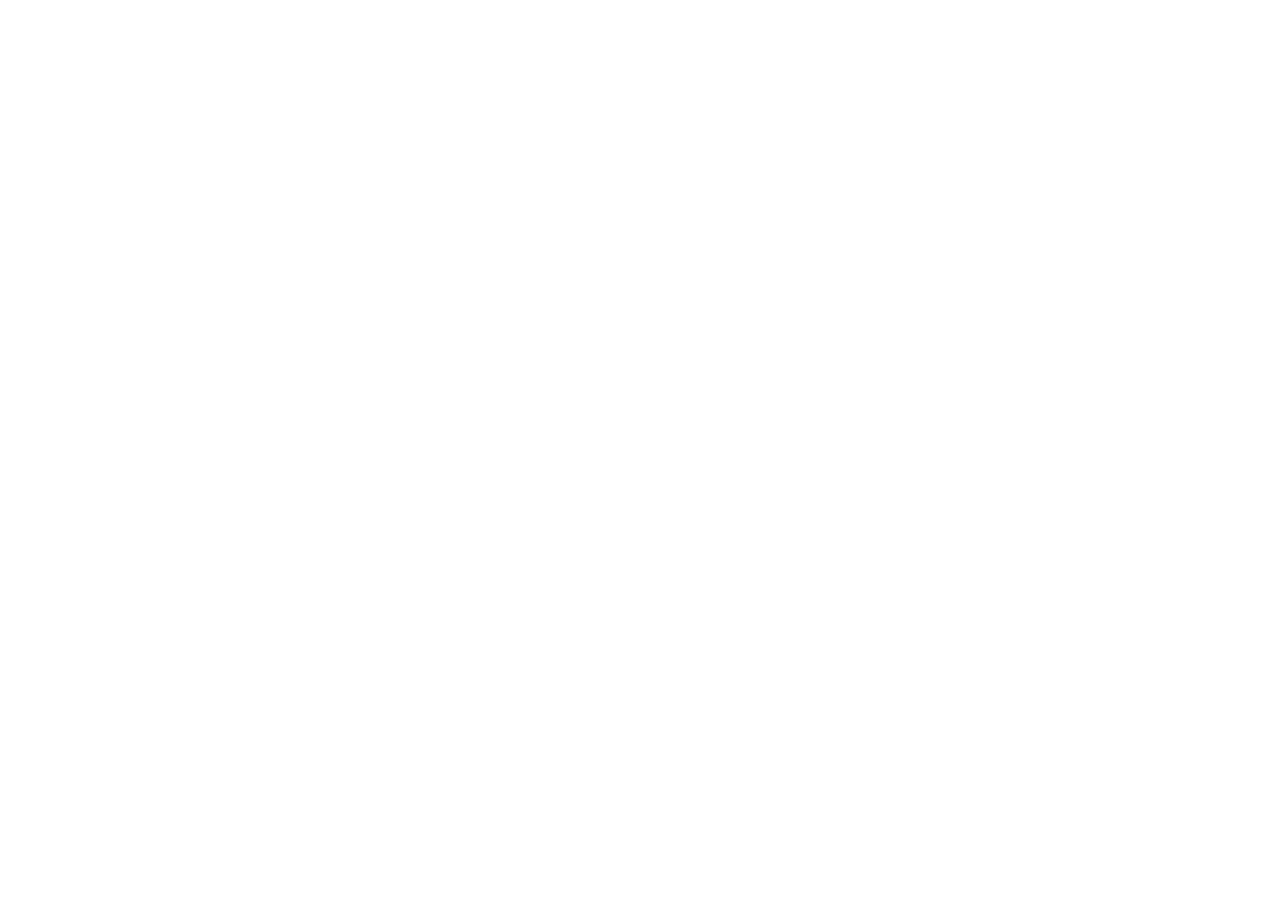
==== src/view/index.html @ 08b43120 "criando a base do padrão MVC" ====
<!DOCTYPE html>
<html lang="pt-br">
<head>
    <meta charset="UTF-8">
    <meta name="viewport" content="width=device-width, initial-scale=1.0">
    <meta http-equiv="X-UA-Compatible" content="ie=edge">
    <title>Projeto Psoft</title>
</head>
<body>
    
</body>
</html>
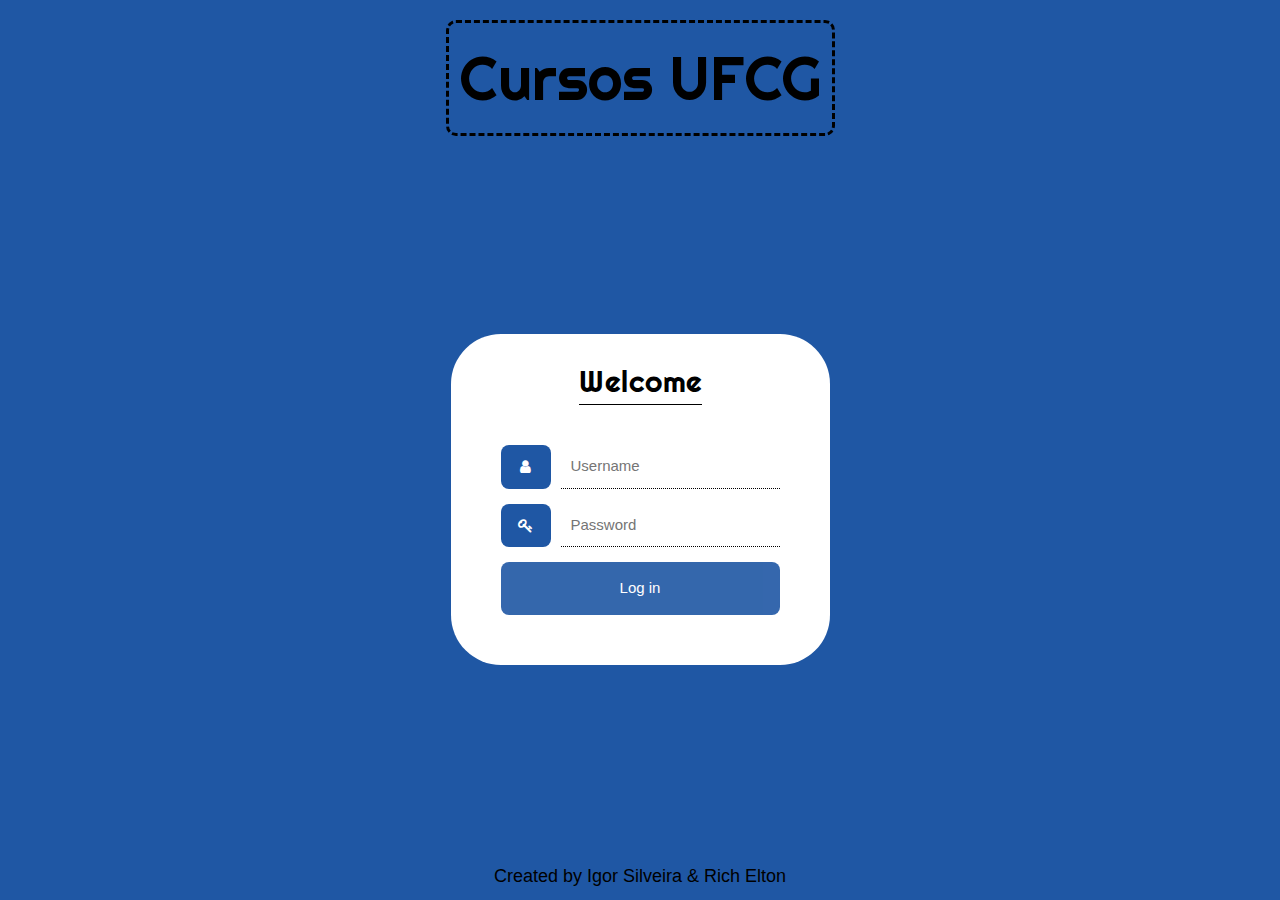
==== commit 2163d843: "finalizada a tela de login" ====
--- a/src/view/index.html
+++ b/src/view/index.html
@@ -4,9 +4,39 @@
     <meta charset="UTF-8">
     <meta name="viewport" content="width=device-width, initial-scale=1.0">
     <meta http-equiv="X-UA-Compatible" content="ie=edge">
-    <title>Projeto Psoft</title>
+    <link rel="stylesheet" href="https://www.w3schools.com/w3css/4/w3.css">
+    <link rel="stylesheet" href="https://cdnjs.cloudflare.com/ajax/libs/font-awesome/4.7.0/css/font-awesome.min.css">
+    <link href="https://fonts.googleapis.com/css?family=Fredoka+One&display=swap" rel="stylesheet">
+    <link href="https://fonts.googleapis.com/css?family=Alegreya+Sans+SC|Righteous&display=swap" rel="stylesheet">
+    <link rel="stylesheet" href="styles/estilo.css">
+    <title>Cursos UFCG</title>
 </head>
 <body>
+    <header>
+        <h1>Cursos UFCG</h1>
+    </header>
     
+
+    <main>
+            <div class="login">
+                <h2>Welcome</h2>
+                <div class="input-container">
+                  <i class="fa fa-user icon"></i>
+                  <input class="input-field" id="username" type="text" placeholder="Username" name="username">
+                </div>
+              
+                <div class="input-container">
+                  <i class="fa fa-key icon"></i>
+                  <input class="input-field" id="password" type="password" placeholder="Password" name="password">
+                </div>
+              
+                <button type="submit" class="btn">Log in</button>
+            </div>
+                
+    </main>
+
+    <footer>
+        <h5>Created by Igor Silveira & Rich Elton</h5>
+    </footer>
 </body>
 </html>--- a/src/view/styles/estilo.css
+++ b/src/view/styles/estilo.css
@@ -0,0 +1,110 @@
+html{
+    height: 100%;
+    width: 100%;
+    margin: 0;
+    background-color:rgb(31, 87, 164);
+}
+
+
+body{
+    display: grid;
+    grid-template-areas: "header" 
+                         "main" 
+                         "footer"; 
+    grid-template-columns: 100%; 
+    grid-template-rows: auto 1fr auto;
+    min-height: 100%;
+    align-items: center;
+    justify-items: center;
+}
+
+header{
+    grid-area: header;
+    justify-content: center;
+    justify-items: center;
+    padding: 10px 0px 0px 0px;
+}
+
+header h1{
+    font-family: 'Alegreya Sans SC', sans-serif;
+    font-family: 'Righteous', cursive;
+    font-size: 4em;
+    border-style: dashed;
+    border-radius: 10px;
+    padding: 10px;
+}
+
+main{
+    grid-area: main;
+}
+
+.login{
+    background-color: white;
+    justify-content: center;
+    justify-items: center;
+    text-align: center;
+    padding: 15px 50px 50px 50px;
+    border-radius: 50px;
+}
+
+.login h2{
+    font-family: 'Alegreya Sans SC', sans-serif;
+    font-family: 'Righteous', cursive;
+    margin-bottom: 40px;
+    border-bottom-style: solid;
+    border-width: 1px;
+
+    
+}
+
+
+.input-container {
+    display: flex;
+    width: 100%;
+    margin-bottom: 15px;
+}
+
+.icon {
+    padding-top: 14px;
+    background:rgb(31, 87, 164);
+    color: white;
+    min-width: 50px;
+    text-align: center;
+    border-radius: 8px;
+}
+
+.input-field {
+    width: 100%;
+    padding: 10px;
+    outline: none;
+    border-style: unset;
+    border-bottom: 1px dotted black;
+    margin-left: 10px;
+}
+
+.input-field:focus {
+    border: 2px solidrgb(31, 87, 164);
+}
+
+.btn {
+    background-color:rgb(31, 87, 164);
+    color: white;
+    padding: 15px 20px;
+    border: none;
+    cursor: pointer;
+    width: 100%;
+    opacity: 0.9;
+    border-radius: 8px;
+}
+
+.btn:hover {
+    opacity: 1;
+}
+
+footer{
+    grid-area: footer;
+    bottom: 0;
+    font-family: 'Alegreya Sans SC', sans-serif;
+    font-family: 'Righteous', cursive;
+}
+
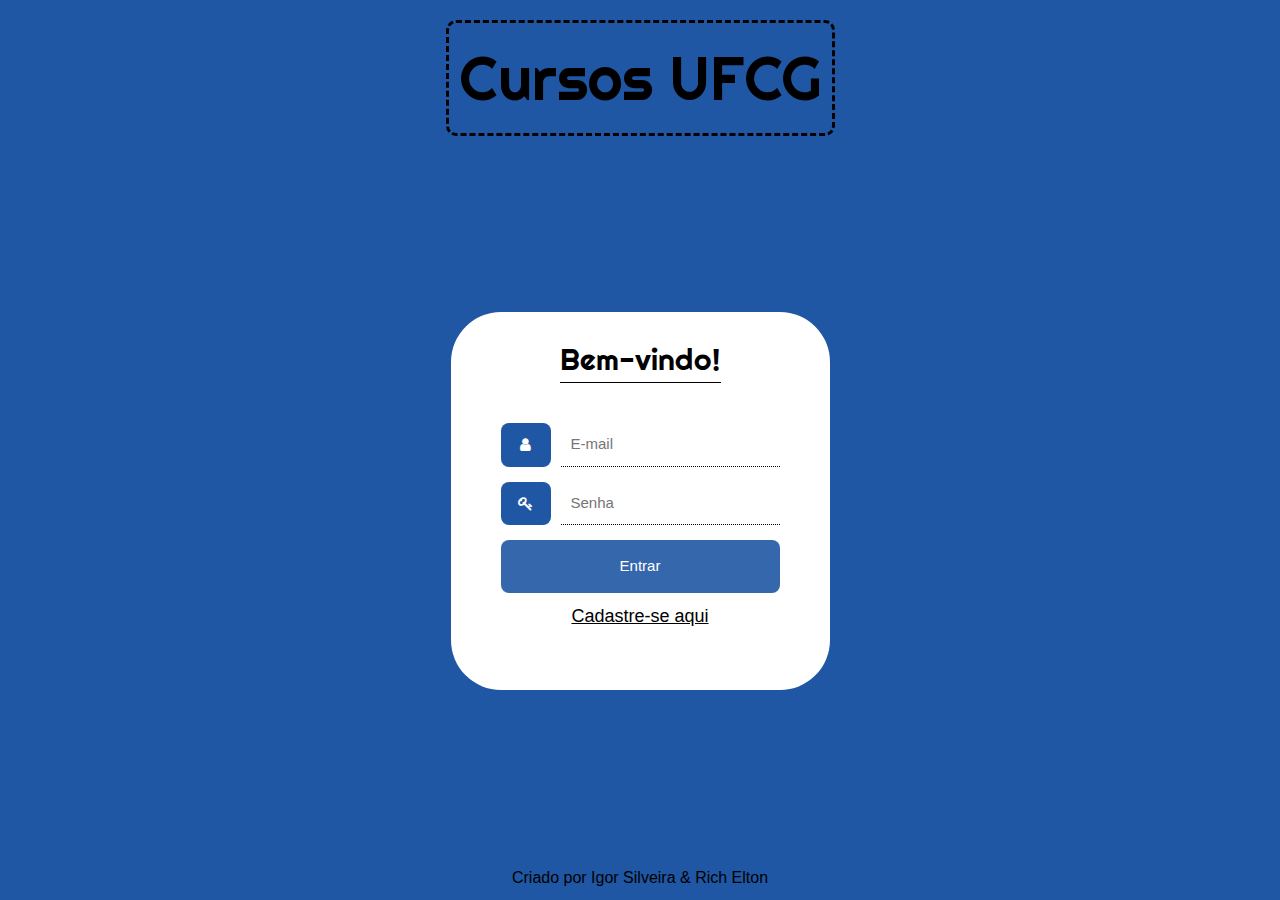
==== commit e641a7c4: "Funcionalidades: login e de cadastrar um usuario: - Algumas correções nos nomes dos ids" ====
--- a/src/view/index.html
+++ b/src/view/index.html
@@ -19,24 +19,30 @@
 
     <main>
             <div class="login">
-                <h2>Welcome</h2>
+                <h2>Bem-vindo!</h2>
                 <div class="input-container">
                   <i class="fa fa-user icon"></i>
-                  <input class="input-field" id="username" type="text" placeholder="Username" name="username">
+                  <input class="input-field" id="email" type="text" placeholder="E-mail" name="email">
                 </div>
               
                 <div class="input-container">
                   <i class="fa fa-key icon"></i>
-                  <input class="input-field" id="password" type="password" placeholder="Password" name="password">
+                  <input class="input-field" id="password" type="password" placeholder="Senha" name="password">
                 </div>
               
-                <button type="submit" class="btn">Log in</button>
+                <button type="submit" class="btn" id="btn_entrar">Entrar</button>
+
+                <div class="signup">
+                    <h5><a href="signup.html" target="_blank">Cadastre-se aqui</a></h5>
+                </div>
             </div>
                 
     </main>
 
     <footer>
-        <h5>Created by Igor Silveira & Rich Elton</h5>
+        <h6>Criado por Igor Silveira & Rich Elton</h6>
     </footer>
+
+    <script type="module" src="../controller/LoginController.js"></script>
 </body>
 </html>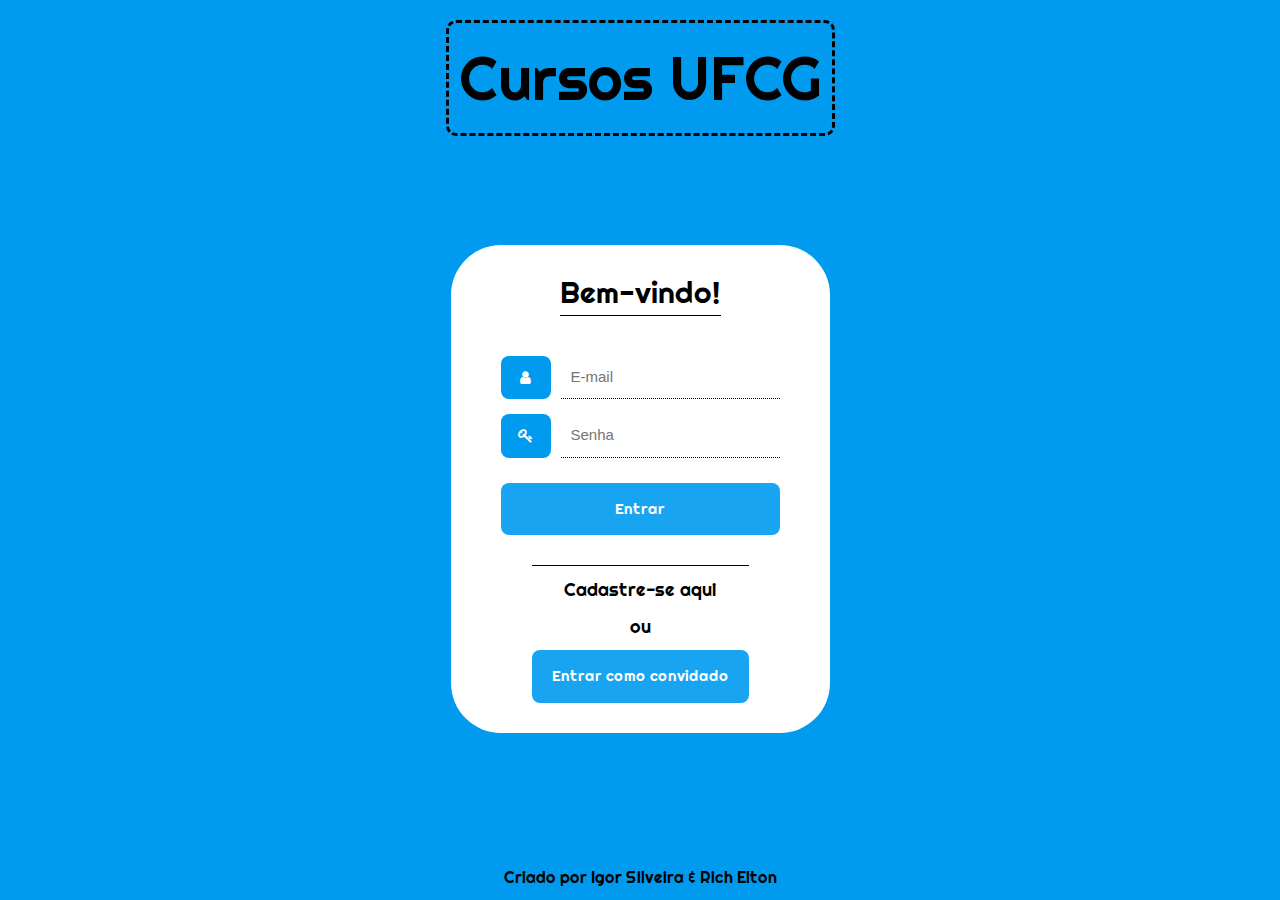
==== commit ab99ac2f: "adicionado evento do botao convidado" ====
--- a/src/view/index.html
+++ b/src/view/index.html
@@ -34,6 +34,8 @@
 
                 <div class="signup">
                     <h5><a href="signup.html" target="_blank">Cadastre-se aqui</a></h5>
+                    <h5>ou</h5>
+                    <a href="convidado.html" target="_blank"><button type="submit" class="btnConvidado" id="btn_convidado">Entrar como convidado</button></a> 
                 </div>
             </div>
                 
--- a/src/view/styles/estilo.css
+++ b/src/view/styles/estilo.css
@@ -2,7 +2,7 @@
     height: 100%;
     width: 100%;
     margin: 0;
-    background-color:rgb(31, 87, 164);
+    background-color:rgb(0, 155, 239);
 }
 
 
@@ -43,8 +43,9 @@
     justify-content: center;
     justify-items: center;
     text-align: center;
-    padding: 15px 50px 50px 50px;
+    padding: 15px 50px 30px 50px;
     border-radius: 50px;
+    margin-bottom: 25px;
 }
 
 .login h2{
@@ -66,7 +67,7 @@
 
 .icon {
     padding-top: 14px;
-    background:rgb(31, 87, 164);
+    background:rgb(0, 155, 239);
     color: white;
     min-width: 50px;
     text-align: center;
@@ -83,11 +84,25 @@
 }
 
 .input-field:focus {
-    border: 2px solidrgb(31, 87, 164);
+    border: 2px solidrgb(0, 155, 239);
 }
 
 .btn {
-    background-color:rgb(31, 87, 164);
+    background-color:rgb(0, 155, 239);
+    color: white;
+    padding: 15px 20px;
+    margin-top: 10px;
+    border: none;
+    cursor: pointer;
+    width: 100%;
+    opacity: 0.9;
+    border-radius: 8px;
+    font-family: 'Alegreya Sans SC', sans-serif;
+    font-family: 'Righteous', cursive;
+}
+
+.btnConvidado {
+    background-color:rgb(0, 155, 239);
     color: white;
     padding: 15px 20px;
     border: none;
@@ -101,9 +116,35 @@
     opacity: 1;
 }
 
+.btnConvidado:hover{
+    opacity: 1;
+}
+
+.signup a, h5{
+    font-family: 'Alegreya Sans SC', sans-serif;
+    font-family: 'Righteous', cursive;
+    text-decoration: none;
+}
+
+.signup a:hover{
+    color:rgb(3, 135, 206)
+}
+
+
+
+.signup{
+    border-top-style: solid;
+    margin-top: 30px;
+    border-width: 1px;
+
+}
+
 footer{
     grid-area: footer;
     bottom: 0;
+}
+
+footer h6{
     font-family: 'Alegreya Sans SC', sans-serif;
     font-family: 'Righteous', cursive;
 }
